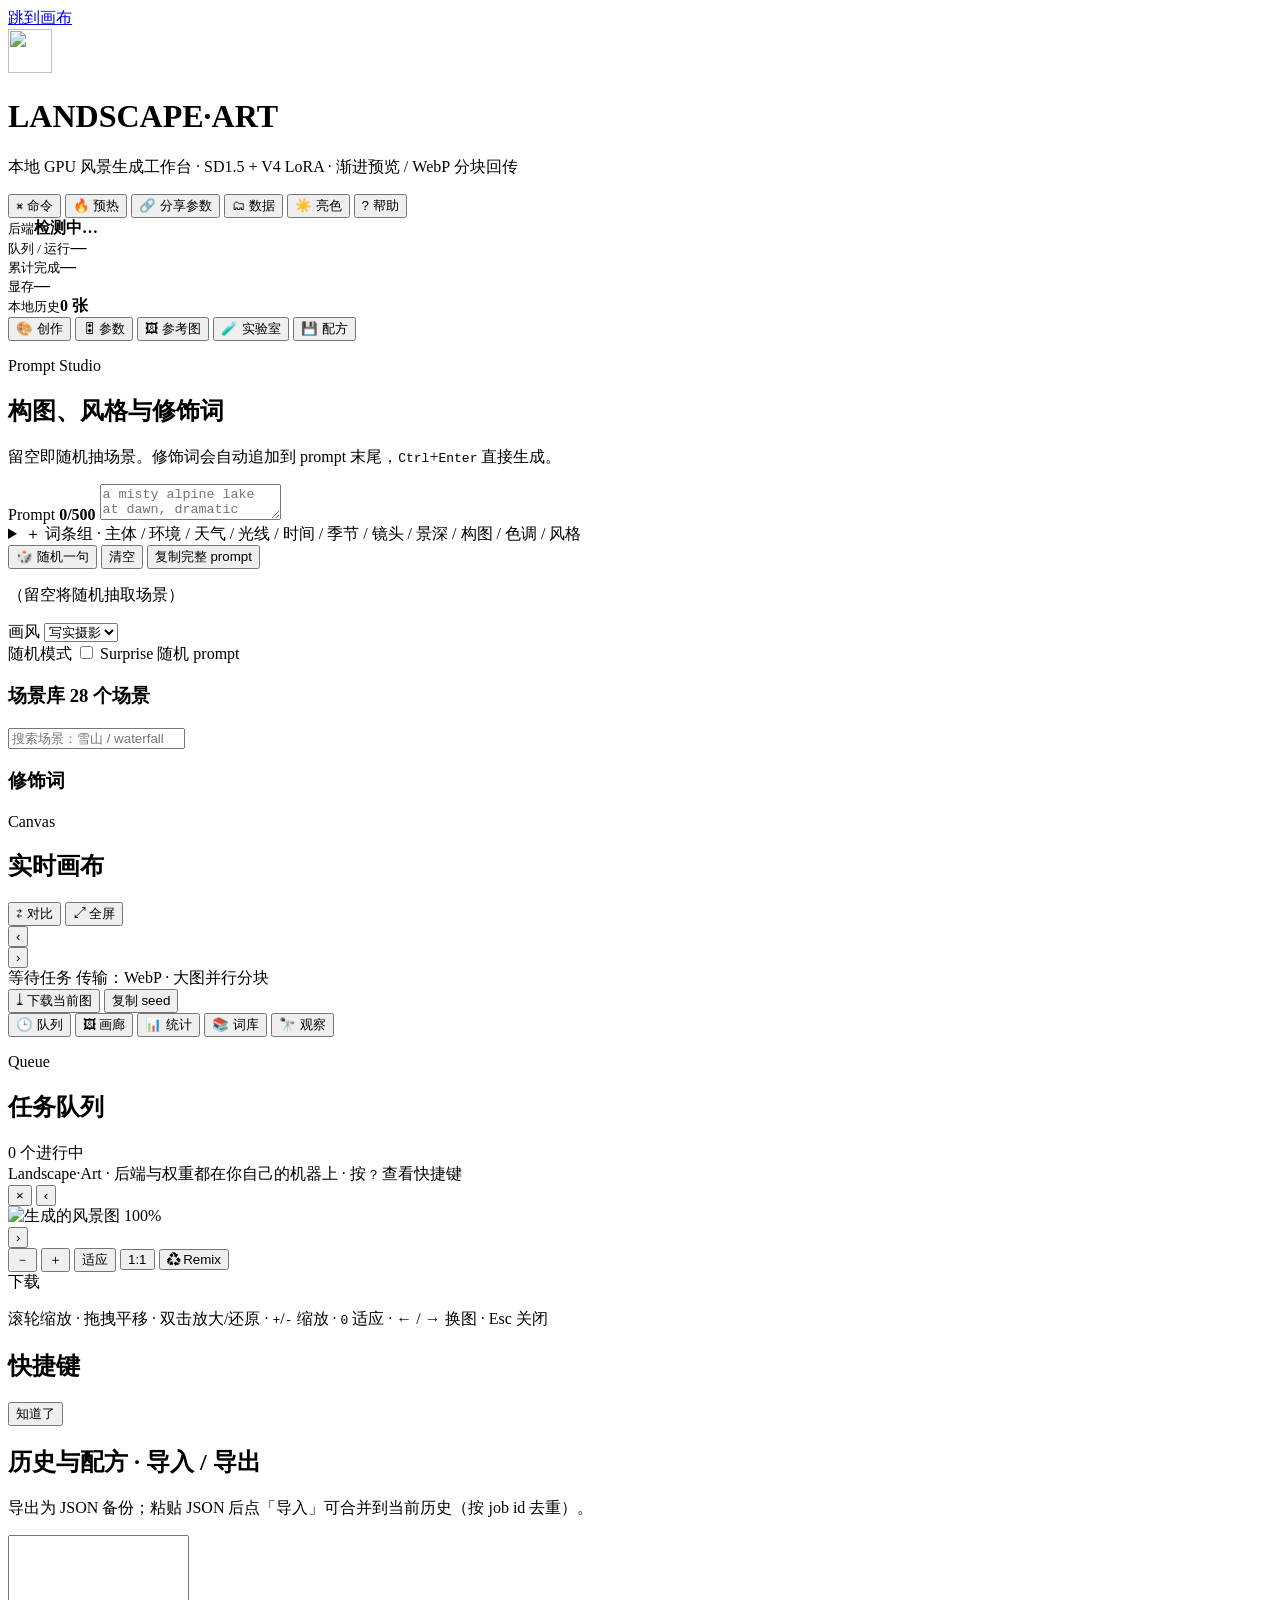
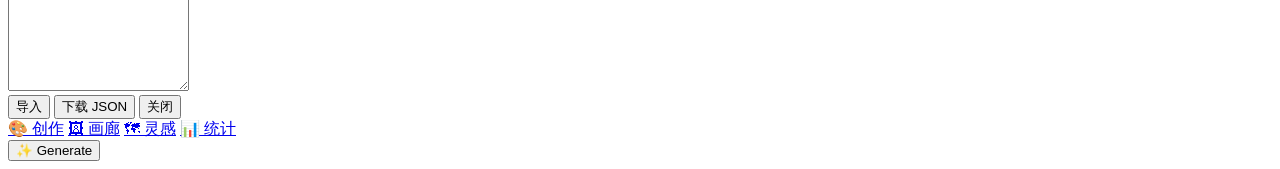
==== site/index.html @ 7fafed24 "Landscape·Art: RTX 3060 6GB 本地 SD1.5 风景生成工作台 后端与界面 - server.py: FastAPI 单 GPU worker（队列/鉴权/限流/批量/结果缓" ====
<!doctype html>
<html lang="zh-CN" data-theme="dark">
<head>
<meta charset="utf-8">
<meta name="viewport" content="width=device-width, initial-scale=1">
<meta name="theme-color" content="#0b1020">
<meta name="description" content="Landscape·Art — 本地 GPU 风景生成工作台：SD1.5 + V4 LoRA，渐进预览、少步采样、WebP 分块回传。">
<title>LANDSCAPE·ART · 风景生成工作台</title>
<link rel="icon" href="/makoto.svg" type="image/svg+xml">
<link rel="apple-touch-icon" href="/makoto-180.png">
<link rel="stylesheet" href="/styles.css">
<link rel="stylesheet" href="/extra.css">
<!-- V6 studio finish: tokens + component skin, loaded last so they win -->
<link rel="stylesheet" href="/css/tokens.css">
<link rel="stylesheet" href="/css/palette.css">
<link rel="stylesheet" href="/css/studio.css">
<!-- V6 motion & enterprise mobile layers (loaded last) -->
<link rel="stylesheet" href="/css/motion.css">
<link rel="stylesheet" href="/css/mobile.css">
<!-- V6 wave 2: scene explorer / prompt composer / A-B lab -->
<link rel="stylesheet" href="/css/scenes.css">
<link rel="stylesheet" href="/css/composer.css">
<link rel="stylesheet" href="/css/ab.css">
<!-- v7 shell: tabbed panels + sticky topbar + long-page rendering -->
<link rel="stylesheet" href="/css/shell.css">
</head>
<body>
<a class="skip" href="#stagePanel">跳到画布</a>

<div class="shell">
  <header class="topbar">
    <div class="brand">
      <img src="/makoto-thunder.svg" alt="" width="44" height="44">
      <div>
        <h1>LANDSCAPE·ART</h1>
        <p>本地 GPU 风景生成工作台 · SD1.5 + V4 LoRA · 渐进预览 / WebP 分块回传</p>
      </div>
    </div>
    <nav class="top-actions" aria-label="全局操作">
      <button type="button" class="btn ghost" id="cmdkBtn" title="命令面板（Ctrl+K）">⌘ 命令</button>
      <button type="button" class="btn ghost" id="warmBtn" title="提前加载管线，消除首图冷启动">🔥 预热</button>
      <button type="button" class="btn ghost" id="shareBtn" title="把当前参数编码到链接">🔗 分享参数</button>
      <button type="button" class="btn ghost" id="dataBtn" title="导入 / 导出历史与配方">🗂 数据</button>
      <button type="button" class="btn ghost" id="themeBtn">☀️ 亮色</button>
      <button type="button" class="btn ghost" id="helpBtn" title="快捷键说明">? 帮助</button>
    </nav>
  </header>

  <section class="statusbar" aria-label="后端状态">
    <div class="metric"><small>后端</small><b id="srv" class="bad">检测中…</b></div>
    <div class="metric"><small>队列 / 运行</small><b id="queueMetric">—</b></div>
    <div class="metric"><small>累计完成</small><b id="doneMetric">—</b></div>
    <div class="metric"><small>显存</small><b id="vramMetric">—</b></div>
    <div class="metric"><small>本地历史</small><b id="historyCount">0 张</b></div>
  </section>

  <main class="layout">
    <!-- ------------------------------------------------ 左栏：创作控制 -->
    <div class="column">
      <nav class="panel-tabs" data-shell="left" aria-label="左栏分区">
        <button type="button" data-panel="create" class="on">🎨 创作</button>
        <button type="button" data-panel="params">🎛 参数</button>
        <button type="button" data-panel="ref">🖼 参考图</button>
        <button type="button" data-panel="lab">🧪 实验室</button>
        <button type="button" data-panel="recipes">💾 配方</button>
      </nav>
      <section class="tab-panel" data-shell="left" data-panel="create">
      <section class="card">
        <p class="eyebrow">Prompt Studio</p>
        <h2>构图、风格与修饰词</h2>
        <p class="muted">留空即随机抽场景。修饰词会自动追加到 prompt 末尾，<kbd>Ctrl</kbd>+<kbd>Enter</kbd> 直接生成。</p>

        <div class="field">
          <label for="prompt">Prompt <b id="promptCount">0/500</b></label>
          <textarea id="prompt" maxlength="500" placeholder="a misty alpine lake at dawn, dramatic clouds"></textarea>
        </div>
        <!-- V6 Prompt Composer：词条条 + 11 组结构化词条（textarea 仍是唯一数据源） -->
        <div class="composer" id="composer">
          <div class="composer-tokens" id="composerTokens" aria-label="Prompt 词条"></div>
          <details class="composer-groups" id="composerGroups">
            <summary>＋ 词条组 · 主体 / 环境 / 天气 / 光线 / 时间 / 季节 / 镜头 / 景深 / 构图 / 色调 / 风格</summary>
            <div class="composer-grid" id="composerGrid"></div>
          </details>
        </div>
        <div class="btn-row tight">
          <button type="button" class="btn ghost tiny" id="surprise">🎲 随机一句</button>
          <button type="button" class="btn ghost tiny" id="clearPrompt">清空</button>
          <button type="button" class="btn ghost tiny" id="copyPrompt">复制完整 prompt</button>
        </div>
        <p class="composed" id="composed" aria-live="polite">（留空将随机抽取场景）</p>

        <div class="row">
          <div class="field">
            <label for="style">画风</label>
            <select id="style">
              <option>写实摄影</option><option>油画</option><option>水墨</option>
              <option>赛博朋克</option><option>水彩</option><option>丙烯印象</option><option>动漫</option>
            </select>
          </div>
          <div class="field">
            <label for="random">随机模式</label>
            <label class="toggle"><input type="checkbox" id="random"> Surprise 随机 prompt</label>
          </div>
        </div>

        <h3>场景库 <span class="muted" id="sceneCount">28 个场景</span></h3>
        <input type="search" id="sceneSearch" placeholder="搜索场景：雪山 / waterfall / aurora…" aria-label="搜索场景">
        <div id="scenes"></div>

        <h3>修饰词</h3>
        <div id="modifiers"></div>
      </section>
      </section>

      <section class="tab-panel" data-shell="left" data-panel="params" hidden>
      <section class="card">
        <p class="eyebrow">Quality &amp; Speed</p>
        <h2>质量、速度与尺寸</h2>
        <p class="hint">24 步 DPM++ 2M Karras ≈ 6 s，已接近收敛；500 步约 4 分钟且更易过饱和。要更快就用 LCM 6 步草稿，
          要更细腻就用 SDE 32 步或高清重绘，不要靠堆步数。</p>

        <div class="row">
          <div class="field">
            <label for="recipe">生成配方</label>
            <select id="recipe">
              <option value="fast">⚡ 极速草稿 · LCM 6 步</option>
              <option value="std" selected>⚖️ 标准成片 · DPM++ 2M Karras 24 步</option>
              <option value="tcd">🚀 TCD 少步 · 6 步</option>
              <option value="fine">✨ 精细纹理 · DPM++ 2M SDE 32 步</option>
              <option value="custom">🎛 自定义</option>
            </select>
          </div>
          <div class="field">
            <label for="sampler">采样器</label>
            <select id="sampler">
              <option value="dpmpp2m_karras">DPM++ 2M Karras</option>
              <option value="dpmpp2m_sde">DPM++ 2M SDE Karras</option>
              <option value="dpmpp2m">DPM++ 2M</option>
              <option value="euler_a">Euler Ancestral</option>
              <option value="euler">Euler</option>
              <option value="ddim">DDIM</option>
              <option value="lcm">LCM（少步）</option>
              <option value="tcd">TCD（少步）</option>
            </select>
          </div>
        </div>

        <div class="row">
          <div class="field">
            <label for="steps">步数 <b id="stepsHint">24</b></label>
            <input type="range" id="steps" min="2" max="60" step="1" value="24">
          </div>
          <div class="field">
            <label for="cfg">CFG <b id="cfgHint">7.5</b></label>
            <input type="range" id="cfg" min="1" max="15" step="0.5" value="7.5">
          </div>
        </div>

        <div class="row">
          <div class="field">
            <label for="seed">Seed（-1 随机）</label>
            <input type="number" id="seed" min="-1" value="-1">
          </div>
          <div class="field align-end">
            <button type="button" class="btn ghost" id="dice">🎲 换 seed</button>
          </div>
        </div>

        <div class="row">
          <div class="field">
            <label for="res">基础分辨率</label>
            <select id="res"><option>512</option><option>640</option><option>768</option></select>
          </div>
          <div class="field">
            <label for="aspect">画幅</label>
            <select id="aspect"><option>方</option><option>横</option><option>竖</option></select>
          </div>
          <div class="field">
            <label for="batch">批量</label>
            <select id="batch"><option value="1">1 张</option><option value="2">2 张</option><option value="4">4 张</option></select>
          </div>
        </div>

        <div class="row">
          <div class="field">
            <label for="clarity">清晰度方案</label>
            <select id="clarity">
              <option value="std">标准 · 512/640</option>
              <option value="hd">高清 · 1024 两段式</option>
              <option value="ultra">超清 · 2048 ultimate</option>
              <option value="max">极清 · 3072 ultimate</option>
              <option value="4k">4K · 4096（分块回传）</option>
            </select>
          </div>
          <div class="field">
            <label for="sr">超分模型</label>
            <select id="sr"><option value="ultrasharp">4x-UltraSharp</option><option value="realesrgan">Real-ESRGAN</option></select>
          </div>
        </div>

        <div class="row">
          <div class="field">
            <label for="negPreset">负向预设</label>
            <select id="negPreset"></select>
          </div>
          <div class="field">
            <label for="neg">负向 Prompt <b id="negHint"></b></label>
            <input id="neg" value="blurry, low quality, watermark, text, distorted, oversaturated, bad anatomy">
          </div>
        </div>

        <div class="btn-row">
          <button type="button" class="btn big" id="generate"><span class="btn-label">✨ 生成图像</span></button>
          <button type="button" class="btn ghost" id="reroll">🎲 换 seed 生成</button>
          <button type="button" class="btn ghost" id="saveRecipe">💾 存为配方</button>
        </div>
        <p id="status" class="status" role="status" aria-live="polite"></p>
      </section>
      </section>

      <section class="tab-panel" data-shell="left" data-panel="ref" hidden>
      <section class="card">
        <p class="eyebrow">Reference / img2img</p>
        <h2>参考图（浏览器端压缩上传）</h2>
        <p class="muted" id="uploadHint">参考图会在浏览器压缩到 ≤ 1.2 MB 后上传，通常比原图快 10–40 倍。</p>
        <div class="dropzone" id="dropzone" tabindex="0" role="button" aria-label="选择或拖入参考图">
          <span>点击选择 · 拖拽放入 · 或直接 Ctrl+V 粘贴</span>
          <input type="file" id="file" accept="image/*" hidden>
        </div>
        <div class="upload-row">
          <div id="uploadPreview" class="upload-thumb"></div>
          <div class="upload-meta"><p id="uploadInfo" class="muted"></p>
            <button type="button" class="btn ghost tiny" id="uploadClear" hidden>移除参考图</button></div>
        </div>
        <div class="field" id="strengthRow" hidden>
          <label for="strength">重绘强度 <b id="strengthHint">0.55</b>（越低越贴近原图）</label>
          <input type="range" id="strength" min="0.1" max="0.95" step="0.05" value="0.55">
        </div>
      </section>
      </section>

      <section class="tab-panel" data-shell="left" data-panel="lab" hidden>
      <!-- Prompt Studio：摄影师模式 / 光线实验室 / 一键灵感 / Seed Lab / 两段式出片 -->
      <div class="studio-mount" id="studioMount"></div>

      <!-- V6 A/B Test：两版 prompt 各 2 张，完成后自动并排对比 -->
      <div class="studio-mount" id="abMount"></div>
      </section>

      <section class="tab-panel" data-shell="left" data-panel="recipes" hidden>
      <section class="card">
        <p class="eyebrow">Recipes</p>
        <h2>一键配方</h2>
        <div id="recipes"></div>
      </section>
      </section>
    </div>

    <!-- ------------------------------------------------ 右栏：输出与观测 -->
    <div class="column">
      <section class="card" id="stagePanel">
        <div class="card-head">
          <div><p class="eyebrow">Canvas</p><h2>实时画布</h2></div>
          <div class="stage-tools">
            <button type="button" class="btn ghost tiny" id="compareBtn" aria-pressed="false" title="与上一张对比（C）">⇄ 对比</button>
            <button type="button" class="btn ghost tiny" id="fullscreen" title="全屏查看（F）">⤢ 全屏</button>
          </div>
        </div>

        <div class="stage" id="stage">
          <button type="button" class="stage-nav prev" id="stagePrev" aria-label="上一张（左方向键）">‹</button>
          <div class="stage-canvas" id="stageCanvas"></div>
          <button type="button" class="stage-nav next" id="stageNext" aria-label="下一张（右方向键）">›</button>
          <span class="preview-badge" id="previewBadge" hidden>渐进预览</span>
          <span class="stage-pos" id="stagePos"></span>
        </div>

        <div class="progress" id="progress" hidden>
          <div class="track"><i id="progressBar"></i></div>
          <span class="muted" id="progressLabel"></span>
        </div>

        <div class="result-meta">
          <span id="resultMeta">等待任务</span>
          <span id="transferMeta" class="muted">传输：WebP · 大图并行分块</span>
        </div>
        <div class="btn-row">
          <button type="button" class="btn ghost" id="download">⤓ 下载当前图</button>
          <button type="button" class="btn ghost" id="copySeed">复制 seed</button>
        </div>
      </section>

      <nav class="panel-tabs" data-shell="right" aria-label="右栏分区">
        <button type="button" data-panel="queue" class="on">🕒 队列</button>
        <button type="button" data-panel="gallery">🖼 画廊</button>
        <button type="button" data-panel="stats">📊 统计</button>
        <button type="button" data-panel="library">📚 词库</button>
        <button type="button" data-panel="observe">🔭 观察</button>
      </nav>

      <section class="tab-panel" data-shell="right" data-panel="queue">
      <section class="card">
        <div class="card-head">
          <div><p class="eyebrow">Queue</p><h2>任务队列</h2></div>
          <span class="muted" id="queueCount">0 个进行中</span>
        </div>
        <div id="queue"></div>
      </section>
      </section>

      <section class="tab-panel" data-shell="right" data-panel="gallery" hidden>
      <section class="card">
        <div class="card-head">
          <div><p class="eyebrow">Gallery</p><h2>历史画廊</h2></div>
          <div class="tabs" id="galleryFilter" role="tablist" aria-label="历史筛选">
            <button type="button" data-filter="all" class="active" role="tab" aria-selected="true">全部</button>
            <button type="button" data-filter="done" role="tab" aria-selected="false">已完成</button>
            <button type="button" data-filter="other" role="tab" aria-selected="false">进行/失败</button>
          </div>
        </div>
        <p class="muted">最多保留 <b id="historyLimit">60</b> 条；后端清理过的结果会标记「⌛ 已过期」。</p>
        <div class="gallery" id="gallery"></div>
        <div class="btn-row">
          <button type="button" class="btn ghost tiny" id="clearHistory">清空本地历史</button>
        </div>
      </section>
      </section>

      <section class="tab-panel" data-shell="right" data-panel="stats" hidden>
      <section class="card">
        <div class="card-head">
          <div><p class="eyebrow">Insights</p><h2>运行统计</h2></div>
          <button type="button" class="btn ghost tiny" id="statsRefresh">刷新</button>
        </div>
        <div class="stat-grid" id="statGrid"></div>
        <p class="muted">统计全部来自本地历史（localStorage），不上传任何数据。</p>
      </section>
      </section>

      <section class="tab-panel" data-shell="right" data-panel="library" hidden>
      <section class="card">
        <div class="card-head">
          <div><p class="eyebrow">Library</p><h2>词库 · 检索 · 收藏</h2></div>
          <span class="muted" id="libCount"></span>
        </div>
        <div class="btn-row tight">
          <button type="button" class="btn ghost tiny" id="libSave">★ 存入词库</button>
          <button type="button" class="btn ghost tiny" id="libRandom">🎲 随机取用</button>
        </div>
        <h3>Prompt 词库</h3>
        <div class="lib-list" id="libList"></div>
        <h3>历史检索</h3>
        <div class="toolbar">
          <input type="search" id="histSearch" placeholder="搜索 prompt / seed / 采样器…" aria-label="搜索历史">
          <select id="histSort" aria-label="排序">
            <option value="new">最新优先</option>
            <option value="old">最早优先</option>
            <option value="seed">按 seed 排序</option>
            <option value="fav">只看 ★ 收藏</option>
          </select>
        </div>
        <div class="lib-list" id="histList"></div>
      </section>
      </section>

      <section class="tab-panel" data-shell="right" data-panel="observe" hidden>
      <section class="card">
        <div class="card-head">
          <div><p class="eyebrow">Observe</p><h2>运行状态与日志</h2></div>
          <div class="btn-row tight">
            <button type="button" class="btn ghost tiny" id="healthBtn">刷新</button>
            <button type="button" class="btn ghost tiny" id="gcBtn" title="让后端立即回收显存与结果文件">♻ 触发回收</button>
          </div>
        </div>
        <label class="toggle small"><input type="checkbox" id="gcUnload"> 同时卸载模型（下次生成会重新加载）</label>
        <div class="kv-grid" id="healthGrid"></div>
        <details>
          <summary>展开请求 / 响应日志</summary>
          <pre id="debug" class="debug">暂无日志</pre>
          <button type="button" class="btn ghost tiny" id="copyLog">复制日志</button>
        </details>
      </section>
      </section>
    </div>
  </main>

  <footer class="footer">Landscape·Art · 后端与权重都在你自己的机器上 · 按 <kbd>?</kbd> 查看快捷键</footer>
</div>

<!-- 灯箱（支持滚轮缩放 / 拖拽平移 / 双击放大） -->
<div class="lightbox" id="lightbox" role="dialog" aria-modal="true" aria-label="图片全屏查看" aria-hidden="true">
  <button type="button" class="lb-btn close" id="lbClose" aria-label="关闭">×</button>
  <button type="button" class="lb-btn prev" id="lbPrev" aria-label="上一张">‹</button>
  <div class="lb-stage" id="lbStage">
    <img id="lbImage" alt="生成的风景图" draggable="false">
    <span class="lb-zoom-badge" id="lbZoomLevel">100%</span>
  </div>
  <button type="button" class="lb-btn next" id="lbNext" aria-label="下一张">›</button>
  <div class="lb-foot">
    <span id="lbCaption"></span>
    <div class="lb-zoom">
      <button type="button" class="btn ghost tiny" id="lbZoomOut" title="缩小（-）">－</button>
      <button type="button" class="btn ghost tiny" id="lbZoomIn" title="放大（+）">＋</button>
      <button type="button" class="btn ghost tiny" id="lbZoomFit" title="适应窗口（0）">适应</button>
      <button type="button" class="btn ghost tiny" id="lbZoomPixel" title="100% 原始像素（1）">1:1</button>
      <button type="button" class="btn ghost tiny" id="lbRemix" title="以当前图为参考图，保留构图再创作">♻ Remix</button>
    </div>
    <a class="btn ghost tiny" id="lbDownload" download>下载</a>
  </div>
  <p class="lb-hint">滚轮缩放 · 拖拽平移 · 双击放大/还原 · <kbd>+</kbd>/<kbd>-</kbd> 缩放 · <kbd>0</kbd> 适应 · ← / → 换图 · Esc 关闭</p>
</div>

<!-- 快捷键 -->
<div class="modal" id="helpModal" role="dialog" aria-modal="true" aria-label="快捷键" aria-hidden="true">
  <div class="modal-box">
    <h2>快捷键</h2>
    <div class="shortcuts" id="shortcutList"></div>
    <div class="btn-row"><button type="button" class="btn" data-close="helpModal">知道了</button></div>
  </div>
</div>

<!-- 数据导入导出 -->
<div class="modal" id="dataModal" role="dialog" aria-modal="true" aria-label="导入导出" aria-hidden="true">
  <div class="modal-box">
    <h2>历史与配方 · 导入 / 导出</h2>
    <p class="muted">导出为 JSON 备份；粘贴 JSON 后点「导入」可合并到当前历史（按 job id 去重）。</p>
    <textarea id="dataText" rows="10" spellcheck="false"></textarea>
    <div class="btn-row">
      <button type="button" class="btn" id="importBtn">导入</button>
      <button type="button" class="btn ghost" id="downloadJson">下载 JSON</button>
      <button type="button" class="btn ghost" data-close="dataModal">关闭</button>
    </div>
  </div>
</div>

<div class="toast" id="toast" role="status" aria-live="polite"></div>

<!-- 移动端：底部 Dock（生成）+ Tab（创作/画廊/灵感/统计）；桌面自动隐藏 -->
<div class="mobile-dock" id="mobileDock">
  <nav class="mobile-tabs" aria-label="移动端导航">
    <a href="#stagePanel" class="on">🎨 创作</a>
    <a href="#gallery">🖼 画廊</a>
    <a href="#sceneSearch">🗺 灵感</a>
    <a href="#statGrid">📊 统计</a>
  </nav>
  <button type="button" class="btn big" id="dockGenerate" aria-label="生成图像">
    <span class="btn-label">✨ Generate</span>
  </button>
</div>

<script type="module" src="/js/main.js"></script>
</body>
</html>
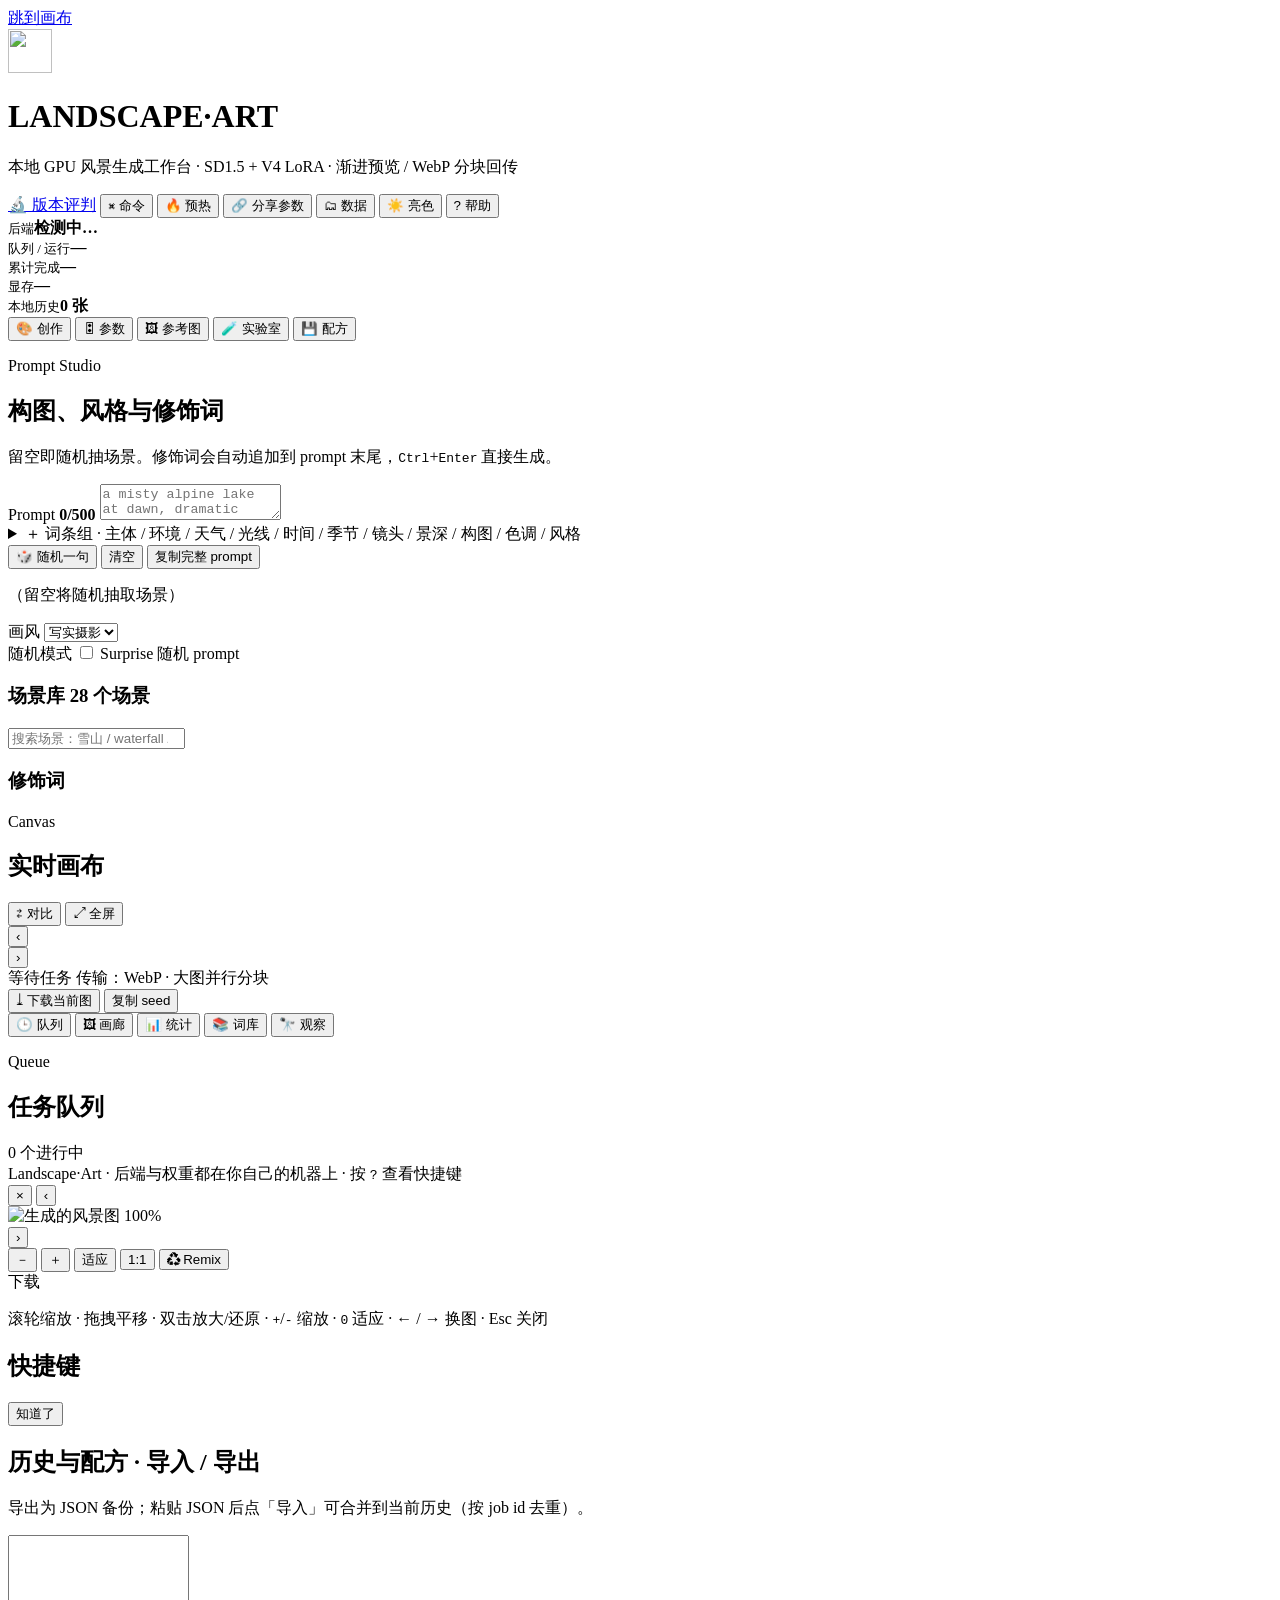
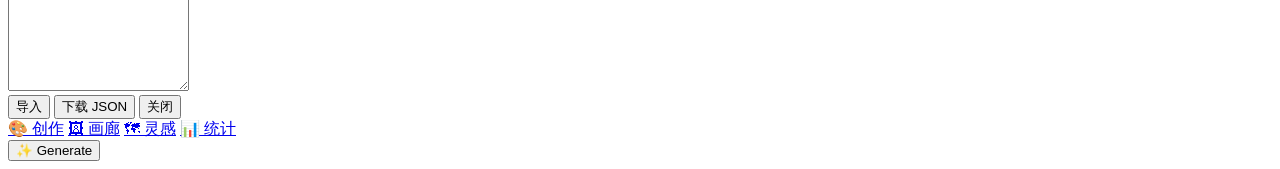
==== commit 0a66fdfa: "feat(ui): 版本评判台 —— 把 V4/V5/V5b/V6q 摆到前端，交给人眼判 动机：四条机器判据全部走到"无法区分"，而复核发现其中**一条被证伪**（见下）。 剩下唯一还没用尽的判据是" ====
--- a/site/index.html
+++ b/site/index.html
@@ -23,6 +23,8 @@
 <link rel="stylesheet" href="/css/ab.css">
 <!-- v7 shell: tabbed panels + sticky topbar + long-page rendering -->
 <link rel="stylesheet" href="/css/shell.css">
+<!-- 参数顾问：每个参数格子的作用说明 + 动态推荐值 -->
+<link rel="stylesheet" href="/css/advisor.css">
 </head>
 <body>
 <a class="skip" href="#stagePanel">跳到画布</a>
@@ -37,6 +39,7 @@
       </div>
     </div>
     <nav class="top-actions" aria-label="全局操作">
+      <a class="btn ghost" href="/versions.html" title="V4/V5/V5b/V6q 同 prompt 同 seed 逐像素对照 + 盲测">🔬 版本评判</a>
       <button type="button" class="btn ghost" id="cmdkBtn" title="命令面板（Ctrl+K）">⌘ 命令</button>
       <button type="button" class="btn ghost" id="warmBtn" title="提前加载管线，消除首图冷启动">🔥 预热</button>
       <button type="button" class="btn ghost" id="shareBtn" title="把当前参数编码到链接">🔗 分享参数</button>
@@ -194,7 +197,7 @@
           </div>
           <div class="field">
             <label for="sr">超分模型</label>
-            <select id="sr"><option value="ultrasharp">4x-UltraSharp</option><option value="realesrgan">Real-ESRGAN</option></select>
+            <select id="sr"><option value="ours">自训·风景（推荐）</option><option value="ours_final">自训·末轮（细节更强）</option><option value="ultrasharp">4x-UltraSharp</option><option value="realesrgan">Real-ESRGAN</option></select>
           </div>
         </div>
 
